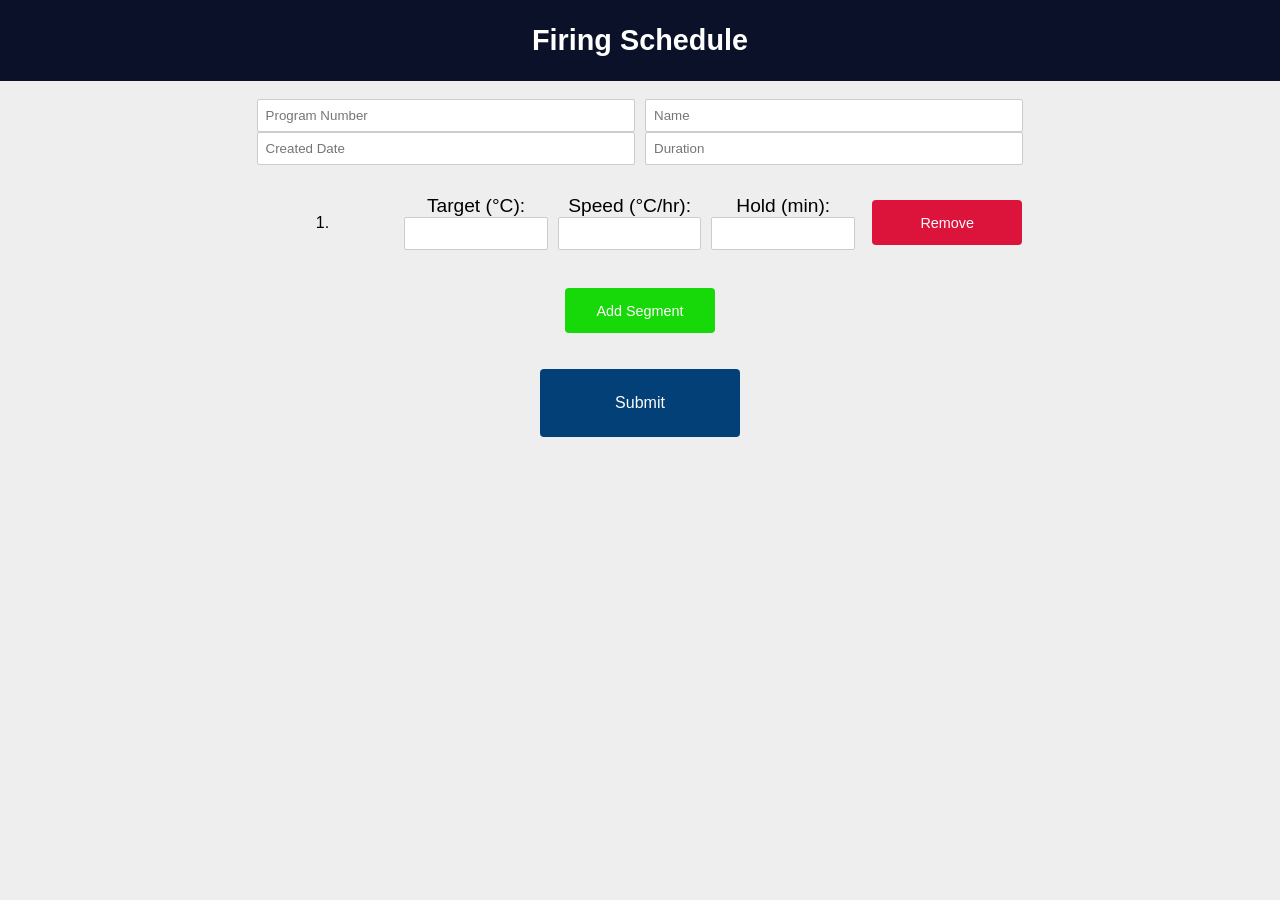
==== data/firingProgram.html @ 9d3ffa4d "Added configuration portal" ====
<!DOCTYPE html>
<html lang="en">

<head>
    <title>Firing Schedule</title>
    <meta charset="UTF-8">
    <meta name="viewport" content="width=device-width, initial-scale=1">
    <link rel="stylesheet" type="text/css" href="style.css">
    <style>
        input[type=text],
        input[type=number],
        select {
            width: 100%;
            /* Use 100% width for inputs to fill their containers */
            padding: 8px;
            margin: 0;
            display: inline-block;
            /* Change to inline-block for better control */
            border: 1px solid #ccc;
            /* Add a border for visibility */
            border-radius: 2px;
            box-sizing: border-box;
            /* Include padding and borders in the width */
        }

        ol {
            padding: 0;
            margin: 0;
            list-style-type: decimal;
        }

        li {
            display: flex;
            flex-wrap: wrap;
            align-items: center;
            gap: 10px;
            justify-content: flex-start;
            /* Align to the start of the flex container */
        }

        li div {
            display: flex;
            flex-direction: column;
            flex-basis: calc(33.3% - 10px);
            /* Assign width to each flex item */
            max-width: calc(33.3% - 10px);
            /* Add max-width for flex items */
        }

        li span,
        li div {
            flex: 1;
        }

        .button-main {
            width: 150px;
            font-size: 0.9em;
        }

        .program-description {
            display: grid;
            grid-template-columns: repeat(2, 1fr);
            /* 2 columns on desktop */
            gap: 10px;
            /* space between grid items */
            margin-bottom: 10px;
            /* space below the grid */
        }

        /* Media query for mobile screens */
        @media (max-width: 600px) {
            li {
                justify-content: flex-start;
            }

            li div {
                margin-left: 10px;
                /* Add left margin to div elements */
            }

            .button-main {
                width: auto;
                /* Allow button to adjust size on smaller screens */
                flex-grow: 1;
            }

            .program-description {
                grid-template-columns: 1fr;
                /* 1 column on mobile */
            }
        }
    </style>
</head>

<body class="firingProgram">
    <div class="topnav">
        <h1>Firing Schedule</h1>
    </div>
    <br>
    <form id="firingProgramForm" onsubmit="sendFiringProgram(); return false;">
        <div class="program-description">
            <div>
                <input type="number" name="programNumber" placeholder="Program Number">
                <input type="text" name="createdDate" placeholder="Created Date">
            </div>
            <div>
                <input type="text" name="name" placeholder="Name">
                <input type="text" name="duration" placeholder="Duration">
            </div>
        </div>

        <br>
        <ol id="segments">
            <!-- Initial segment -->
            <li>
                <div class="counter">
                    <span>1. </span>
                </div>
                <div>
                    <label for="target1">Target (°C):</label>
                    <input type="number" name="target1" id="target1">
                </div>
                <div>
                    <label for="speed1">Speed (°C/hr):</label>
                    <input type="number" name="speed1" id="speed1">
                </div>
                <div>
                    <label for="hold1">Hold (min):</label>
                    <input type="number" name="hold1" id="hold1">
                </div>
                <!-- Button to remove this segment -->
                <button class="button-main" onclick="removeSegment(this)">Remove</button>
            </li>
        </ol>

        <br><br>

        <!-- Button to add a new segment -->
        <button class="button-segment" onclick="addSegment(event)">Add Segment</button>

        <br><br>

        <input type="submit" value="Submit">
    </form>
    <script src="script.js"></script>
</body>

</html>
---- data/style.css ----
html {
  font-family: Arial, Helvetica, sans-serif; 
  display: inline-block; 
  text-align: center;
}

h1 {
  font-size: 1.8rem; 
  color: white;
  margin: 24px;
  /*
  font-size: 32px;
  text-transform: uppercase;
  letter-spacing: 8px;
  text-align: center; */
}

p { 
  font-size: 1.5rem;
}

.topnav { 
  width: 100%;
  overflow: hidden; 
  background-color: #0A1128;
}

body {  
  display: flex;
  flex-direction: column;
  align-items: center;
  justify-content: center;
  background: #eee;
  /* height: 100vh; 100% of the viewport height */
  height: 100%;
  margin: 0;
}

.content { 
  padding: 5%;
}

.card-grid { 
  max-width: 800px; 
  margin: 0 auto; 
  display: grid; 
  grid-gap: 2rem; 
  grid-template-columns: repeat(auto-fit, minmax(300px, 1fr));
}

.card { 
  background-color: white; 
  box-shadow: 2px 2px 12px 1px rgba(140,140,140,.5);
}

.card-title { 
  font-size: 1.2rem;
  font-weight: bold;
  color: #034078
}

input[type=submit] {
  border: none;
  color: #FEFCFB;
  background-color: #034078;
  padding: 25px 10px;
  text-align: center;
  text-decoration: none;
  display: inline-block;
  font-size: 16px;
  width: 200px;
  /* margin-right: 10px; */
  border-radius: 4px;
  transition-duration: 0.4s;
  }

input[type=submit]:hover {
  background-color: #1282A2;
}

input[type=text], input[type=number], select {
  width: 50%;
  padding: 12px 20px;
  margin: 18px;
  display: inline-block;
  border: 1px solid #ccc;
  border-radius: 4px;
  box-sizing: border-box;
}

label {
  font-size: 1.2rem; 
}
.value{
  font-size: 1.2rem;
  color: #1282A2;  
}
.state {
  font-size: 1.2rem;
  color: #1282A2;
}
button {
  border: none;
  color: #FEFCFB;
  padding: 1em 2em;
  /* padding: 1em 1em; */
  text-align: center;
  font-size: 16px;
  width: 150px;
  border-radius: 4px;
  transition-duration: 0.4s;
}
.button-main {
  width: 200px;
  padding: 1em 2em;
  font-size: 1em;
  margin: 0.5em;
  background-color: crimson;
}
.button-main:hover {
  background-color: rgb(217, 99, 128);
}
.button-on {
  background-color: #034078;
}
.button-on:hover {
  background-color: #1282A2;
}
.button-segment {
  font-size: 0.9em;
  /* margin: 0.5em; */
  background-color: #17d90a;
}
.button-segment:hover {
  background-color: #6ad062;
}
.button-off {
  background-color: #858585;
}
.button-off:hover {
  background-color: #252524;
} 

form {
  display: flex;
  flex-direction: column;
  align-items: center;
}

fieldset {
  text-align: center;
}
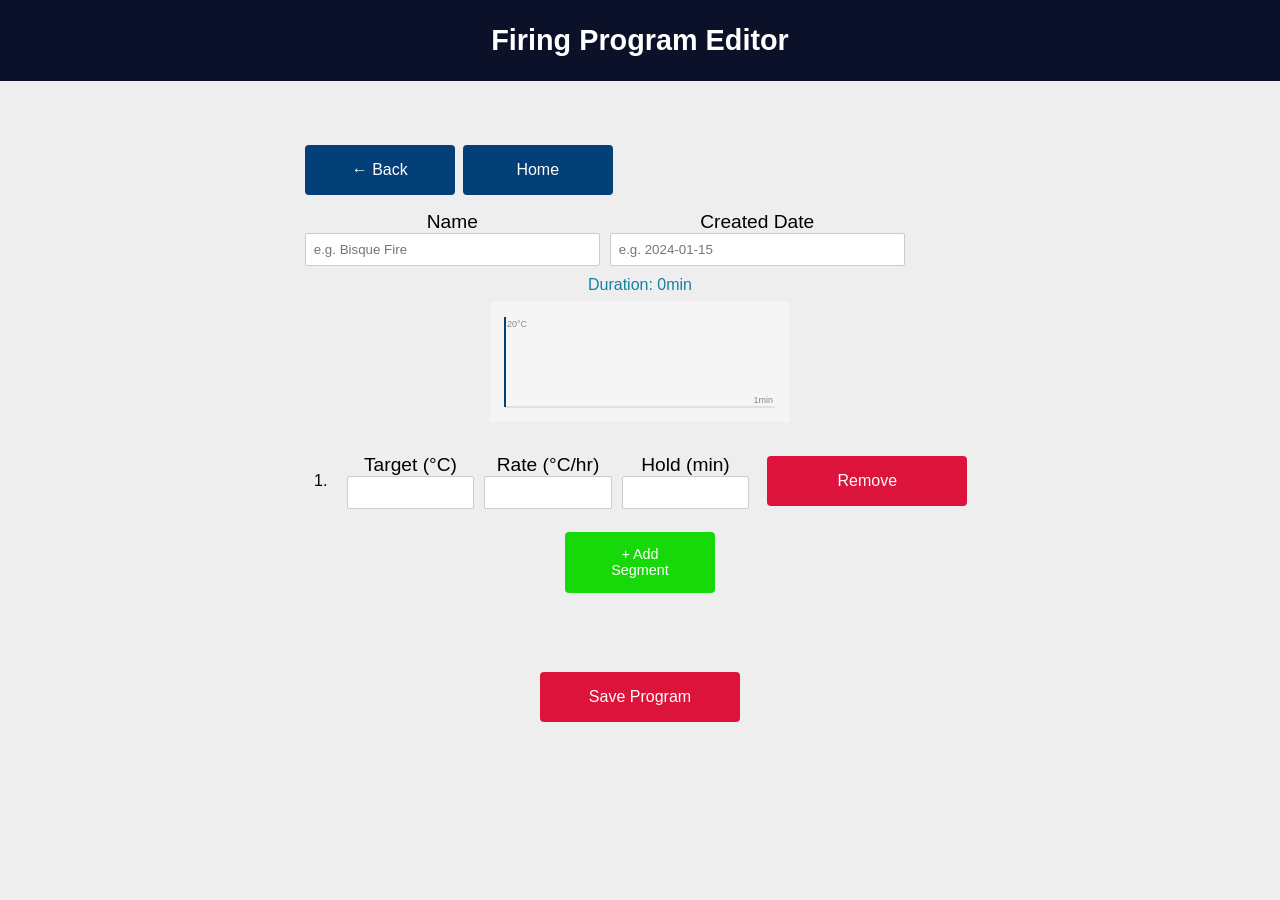
==== commit 17fc45da: "feat: implement firing program library and editor - Add program catalog API to Network class (refres" ====
--- a/data/firingProgram.html
+++ b/data/firingProgram.html
@@ -1,148 +1,287 @@
 <!DOCTYPE html>
 <html lang="en">
-
 <head>
-    <title>Firing Schedule</title>
-    <meta charset="UTF-8">
-    <meta name="viewport" content="width=device-width, initial-scale=1">
-    <link rel="stylesheet" type="text/css" href="style.css">
-    <style>
-        input[type=text],
-        input[type=number],
-        select {
-            width: 100%;
-            /* Use 100% width for inputs to fill their containers */
-            padding: 8px;
-            margin: 0;
-            display: inline-block;
-            /* Change to inline-block for better control */
-            border: 1px solid #ccc;
-            /* Add a border for visibility */
-            border-radius: 2px;
-            box-sizing: border-box;
-            /* Include padding and borders in the width */
+  <title>Firing Program Editor</title>
+  <meta charset="UTF-8">
+  <meta name="viewport" content="width=device-width, initial-scale=1">
+  <link rel="icon" type="image/png" href="favicon.png">
+  <link rel="stylesheet" type="text/css" href="style.css">
+  <style>
+    input[type=text], input[type=number], select {
+      width: 100%;
+      padding: 8px;
+      margin: 0;
+      border: 1px solid #ccc;
+      border-radius: 2px;
+      box-sizing: border-box;
+    }
+    ol { padding: 0; margin: 0; list-style-type: decimal; }
+    li {
+      display: flex;
+      flex-wrap: wrap;
+      align-items: center;
+      gap: 10px;
+      justify-content: flex-start;
+    }
+    li div {
+      display: flex;
+      flex-direction: column;
+      flex-basis: calc(33.3% - 10px);
+      max-width: calc(33.3% - 10px);
+    }
+    li span, li div { flex: 1; }
+    .program-description {
+      display: grid;
+      grid-template-columns: repeat(2, 1fr);
+      gap: 10px;
+      margin-bottom: 10px;
+      max-width: 600px;
+      width: 100%;
+    }
+    #preview-svg {
+      display: block;
+      margin: 0.5em auto;
+      max-width: 300px;
+      width: 100%;
+    }
+    #duration-display {
+      font-size: 1rem;
+      color: #1282A2;
+      margin-bottom: 0.5em;
+    }
+    #status-msg {
+      min-height: 1.5em;
+      font-size: 0.95rem;
+      color: crimson;
+    }
+    @media (max-width: 600px) {
+      li div { flex-basis: 100%; max-width: 100%; }
+      .program-description { grid-template-columns: 1fr; }
+    }
+  </style>
+</head>
+<body>
+  <div class="topnav">
+    <h1 id="page-title">Firing Program Editor</h1>
+  </div>
+  <div class="content">
+    <div class="page-nav">
+      <button onclick="window.location.href='/programs'" class="button-on">← Back</button>
+      <button onclick="window.location.href='/'" class="button-on">Home</button>
+    </div>
+
+    <div class="program-description">
+      <div>
+        <label>Name</label>
+        <input type="text" id="prog-name" placeholder="e.g. Bisque Fire">
+      </div>
+      <div>
+        <label>Created Date</label>
+        <input type="text" id="prog-date" placeholder="e.g. 2024-01-15">
+      </div>
+    </div>
+
+    <div id="duration-display">Duration: —</div>
+    <svg id="preview-svg" viewBox="0 0 300 120" xmlns="http://www.w3.org/2000/svg">
+      <rect width="300" height="120" fill="#f5f5f5" rx="4"/>
+      <text x="150" y="65" text-anchor="middle" font-size="12" fill="#aaa">Add segments to see preview</text>
+    </svg>
+
+    <br>
+    <ol id="segments"></ol>
+    <br>
+    <button class="button-segment" onclick="addSegment()">+ Add Segment</button>
+    <br><br>
+    <p id="status-msg"></p>
+    <button onclick="saveProgram()" class="button-main">Save Program</button>
+  </div>
+
+  <script>
+    const PAD = 15;
+    let editingId = null;
+
+    function getParams() {
+      const p = new URLSearchParams(window.location.search);
+      return { id: p.get('id') };
+    }
+
+    function setStatus(msg, isError) {
+      const el = document.getElementById('status-msg');
+      el.textContent = msg;
+      el.style.color = isError ? 'crimson' : '#034078';
+    }
+
+    function addSegment(data) {
+      const ol = document.getElementById('segments');
+      const idx = ol.children.length + 1;
+      const li = document.createElement('li');
+      li.innerHTML = `
+        <div style="flex-basis:2em;max-width:2em;min-width:2em;">
+          <span>${idx}.</span>
+        </div>
+        <div>
+          <label>Target (°C)</label>
+          <input type="number" min="0" max="1400" class="seg-target" value="${data ? data.target_temperature : ''}" oninput="recalculate()">
+        </div>
+        <div>
+          <label>Rate (°C/hr)</label>
+          <input type="number" min="1" max="500" class="seg-rate" value="${data ? data.firing_rate : ''}" oninput="recalculate()">
+        </div>
+        <div>
+          <label>Hold (min)</label>
+          <input type="number" min="0" class="seg-hold" value="${data ? data.holding_time : ''}" oninput="recalculate()">
+        </div>
+        <button class="button-main" onclick="removeSegment(this)">Remove</button>
+      `;
+      ol.appendChild(li);
+      renumber();
+      recalculate();
+    }
+
+    function removeSegment(btn) {
+      btn.closest('li').remove();
+      renumber();
+      recalculate();
+    }
+
+    function renumber() {
+      const items = document.getElementById('segments').children;
+      for (let i = 0; i < items.length; i++) {
+        items[i].querySelector('span').textContent = (i + 1) + '.';
+      }
+    }
+
+    function getSegments() {
+      const segs = [];
+      document.querySelectorAll('#segments li').forEach(li => {
+        segs.push({
+          target_temperature: parseInt(li.querySelector('.seg-target').value) || 0,
+          firing_rate: parseInt(li.querySelector('.seg-rate').value) || 0,
+          holding_time: parseInt(li.querySelector('.seg-hold').value) || 0,
+        });
+      });
+      return segs;
+    }
+
+    function computeDuration(segs) {
+      let totalMins = 0, prevTemp = 20;
+      for (const seg of segs) {
+        const r = Math.abs(seg.firing_rate);
+        if (r > 0) totalMins += Math.abs(seg.target_temperature - prevTemp) * 60 / r;
+        totalMins += seg.holding_time;
+        prevTemp = seg.target_temperature;
+      }
+      return Math.round(totalMins);
+    }
+
+    function recalculate() {
+      const segs = getSegments();
+      const mins = computeDuration(segs);
+      const h = Math.floor(mins / 60), m = mins % 60;
+      document.getElementById('duration-display').textContent =
+        'Duration: ' + (h > 0 ? h + 'h ' : '') + m + 'min';
+      updatePreview(segs, mins);
+    }
+
+    function updatePreview(segs, totalMins) {
+      if (!segs.length) {
+        document.getElementById('preview-svg').innerHTML =
+          '<rect width="300" height="120" fill="#f5f5f5" rx="4"/>' +
+          '<text x="150" y="65" text-anchor="middle" font-size="12" fill="#aaa">Add segments to see preview</text>';
+        return;
+      }
+
+      const W = 300, H = 120;
+      const maxTemp = Math.max(20, ...segs.map(s => s.target_temperature));
+      const maxTime = Math.max(1, totalMins);
+
+      function scaleX(t) { return PAD + (t / maxTime) * (W - 2 * PAD); }
+      function scaleY(temp) { return (H - PAD) - (temp / maxTemp) * (H - 2 * PAD); }
+
+      let pts = [[0, 20]]; // start ambient
+      let t = 0, prevTemp = 20;
+      for (const seg of segs) {
+        const r = Math.abs(seg.firing_rate);
+        if (r > 0) t += Math.abs(seg.target_temperature - prevTemp) * 60 / r;
+        pts.push([t, seg.target_temperature]);
+        if (seg.holding_time > 0) {
+          t += seg.holding_time;
+          pts.push([t, seg.target_temperature]);
         }
-
-        ol {
-            padding: 0;
-            margin: 0;
-            list-style-type: decimal;
-        }
-
-        li {
-            display: flex;
-            flex-wrap: wrap;
-            align-items: center;
-            gap: 10px;
-            justify-content: flex-start;
-            /* Align to the start of the flex container */
-        }
-
-        li div {
-            display: flex;
-            flex-direction: column;
-            flex-basis: calc(33.3% - 10px);
-            /* Assign width to each flex item */
-            max-width: calc(33.3% - 10px);
-            /* Add max-width for flex items */
-        }
-
-        li span,
-        li div {
-            flex: 1;
-        }
-
-        .button-main {
-            width: 150px;
-            font-size: 0.9em;
-        }
-
-        .program-description {
-            display: grid;
-            grid-template-columns: repeat(2, 1fr);
-            /* 2 columns on desktop */
-            gap: 10px;
-            /* space between grid items */
-            margin-bottom: 10px;
-            /* space below the grid */
-        }
-
-        /* Media query for mobile screens */
-        @media (max-width: 600px) {
-            li {
-                justify-content: flex-start;
-            }
-
-            li div {
-                margin-left: 10px;
-                /* Add left margin to div elements */
-            }
-
-            .button-main {
-                width: auto;
-                /* Allow button to adjust size on smaller screens */
-                flex-grow: 1;
-            }
-
-            .program-description {
-                grid-template-columns: 1fr;
-                /* 1 column on mobile */
-            }
-        }
-    </style>
-</head>
-
-<body class="firingProgram">
-    <div class="topnav">
-        <h1>Firing Schedule</h1>
-    </div>
-    <br>
-    <form id="firingProgramForm" onsubmit="sendFiringProgram(); return false;">
-        <div class="program-description">
-            <div>
-                <input type="number" name="programNumber" placeholder="Program Number">
-                <input type="text" name="createdDate" placeholder="Created Date">
-            </div>
-            <div>
-                <input type="text" name="name" placeholder="Name">
-                <input type="text" name="duration" placeholder="Duration">
-            </div>
-        </div>
-
-        <br>
-        <ol id="segments">
-            <!-- Initial segment -->
-            <li>
-                <div class="counter">
-                    <span>1. </span>
-                </div>
-                <div>
-                    <label for="target1">Target (°C):</label>
-                    <input type="number" name="target1" id="target1">
-                </div>
-                <div>
-                    <label for="speed1">Speed (°C/hr):</label>
-                    <input type="number" name="speed1" id="speed1">
-                </div>
-                <div>
-                    <label for="hold1">Hold (min):</label>
-                    <input type="number" name="hold1" id="hold1">
-                </div>
-                <!-- Button to remove this segment -->
-                <button class="button-main" onclick="removeSegment(this)">Remove</button>
-            </li>
-        </ol>
-
-        <br><br>
-
-        <!-- Button to add a new segment -->
-        <button class="button-segment" onclick="addSegment(event)">Add Segment</button>
-
-        <br><br>
-
-        <input type="submit" value="Submit">
-    </form>
-    <script src="script.js"></script>
+        prevTemp = seg.target_temperature;
+      }
+
+      const d = pts.map((p, i) =>
+        (i === 0 ? 'M' : 'L') + scaleX(p[0]).toFixed(1) + ',' + scaleY(p[1]).toFixed(1)
+      ).join(' ');
+
+      // Axis labels
+      const tempLabel = maxTemp + '°C';
+      const timeLabel = Math.round(maxTime) + 'min';
+
+      document.getElementById('preview-svg').innerHTML = `
+        <rect width="${W}" height="${H}" fill="#f5f5f5" rx="4"/>
+        <line x1="${PAD}" y1="${PAD}" x2="${PAD}" y2="${H-PAD}" stroke="#ccc" stroke-width="1"/>
+        <line x1="${PAD}" y1="${H-PAD}" x2="${W-PAD}" y2="${H-PAD}" stroke="#ccc" stroke-width="1"/>
+        <text x="${PAD+2}" y="${PAD+10}" font-size="9" fill="#888">${tempLabel}</text>
+        <text x="${W-PAD-2}" y="${H-PAD-4}" font-size="9" fill="#888" text-anchor="end">${timeLabel}</text>
+        <path d="${d}" stroke="#034078" stroke-width="2" fill="none"/>
+      `;
+    }
+
+    function saveProgram() {
+      const name = document.getElementById('prog-name').value.trim();
+      const date = document.getElementById('prog-date').value.trim();
+      if (!name) { setStatus('Name is required.', true); return; }
+      const segs = getSegments();
+      if (!segs.length) { setStatus('Add at least one segment.', true); return; }
+      for (let i = 0; i < segs.length; i++) {
+        if (!segs[i].target_temperature) { setStatus('Segment ' + (i+1) + ': target temperature required.', true); return; }
+        if (!segs[i].firing_rate) { setStatus('Segment ' + (i+1) + ': firing rate required.', true); return; }
+      }
+
+      const payload = { name, created_date: date, segments: segs };
+      if (editingId) payload.existing_id = editingId;
+
+      setStatus('Saving…', false);
+      fetch('/save-program', {
+        method: 'POST',
+        headers: { 'Content-Type': 'application/json' },
+        body: JSON.stringify(payload)
+      })
+      .then(r => r.json())
+      .then(data => {
+        if (data.error) { setStatus('Error: ' + data.error, true); return; }
+        editingId = data.id;
+        history.replaceState(null, '', '/program-editor?id=' + encodeURIComponent(data.id));
+        setStatus('Saved!', false);
+      })
+      .catch(() => setStatus('Save failed. Check connection.', true));
+    }
+
+    function loadProgram(id) {
+      fetch('/get-program?id=' + encodeURIComponent(id))
+        .then(r => r.json())
+        .then(data => {
+          if (data.error) { setStatus('Load error: ' + data.error, true); return; }
+          editingId = data.id;
+          document.getElementById('prog-name').value = data.name || '';
+          document.getElementById('prog-date').value = data.created_date || '';
+          document.getElementById('page-title').textContent = 'Edit: ' + (data.name || 'Program');
+          const ol = document.getElementById('segments');
+          ol.innerHTML = '';
+          (data.segments || []).forEach(s => addSegment(s));
+        })
+        .catch(() => setStatus('Failed to load program.', true));
+    }
+
+    // Init
+    const { id } = getParams();
+    if (id) {
+      loadProgram(id);
+    } else {
+      addSegment(); // start with one blank segment for new programs
+    }
+  </script>
 </body>
-
 </html>
--- a/data/style.css
+++ b/data/style.css
@@ -151,3 +151,37 @@
   text-align: center;
 }
 
+.page-nav {
+  display: flex;
+  gap: 0.5em;
+  justify-content: flex-start;
+  margin-bottom: 1em;
+}
+
+.program-card {
+  background: white;
+  border-radius: 4px;
+  box-shadow: 2px 2px 8px rgba(140,140,140,.4);
+  padding: 1em 1.5em;
+  display: flex;
+  justify-content: space-between;
+  align-items: center;
+  gap: 1em;
+  text-align: left;
+}
+
+.program-card .card-info {
+  flex: 1;
+}
+
+.program-card .card-info h3 {
+  margin: 0 0 0.25em;
+  color: #034078;
+  font-size: 1.1rem;
+}
+
+.program-card .card-info small {
+  color: #666;
+  font-size: 0.85rem;
+}
+
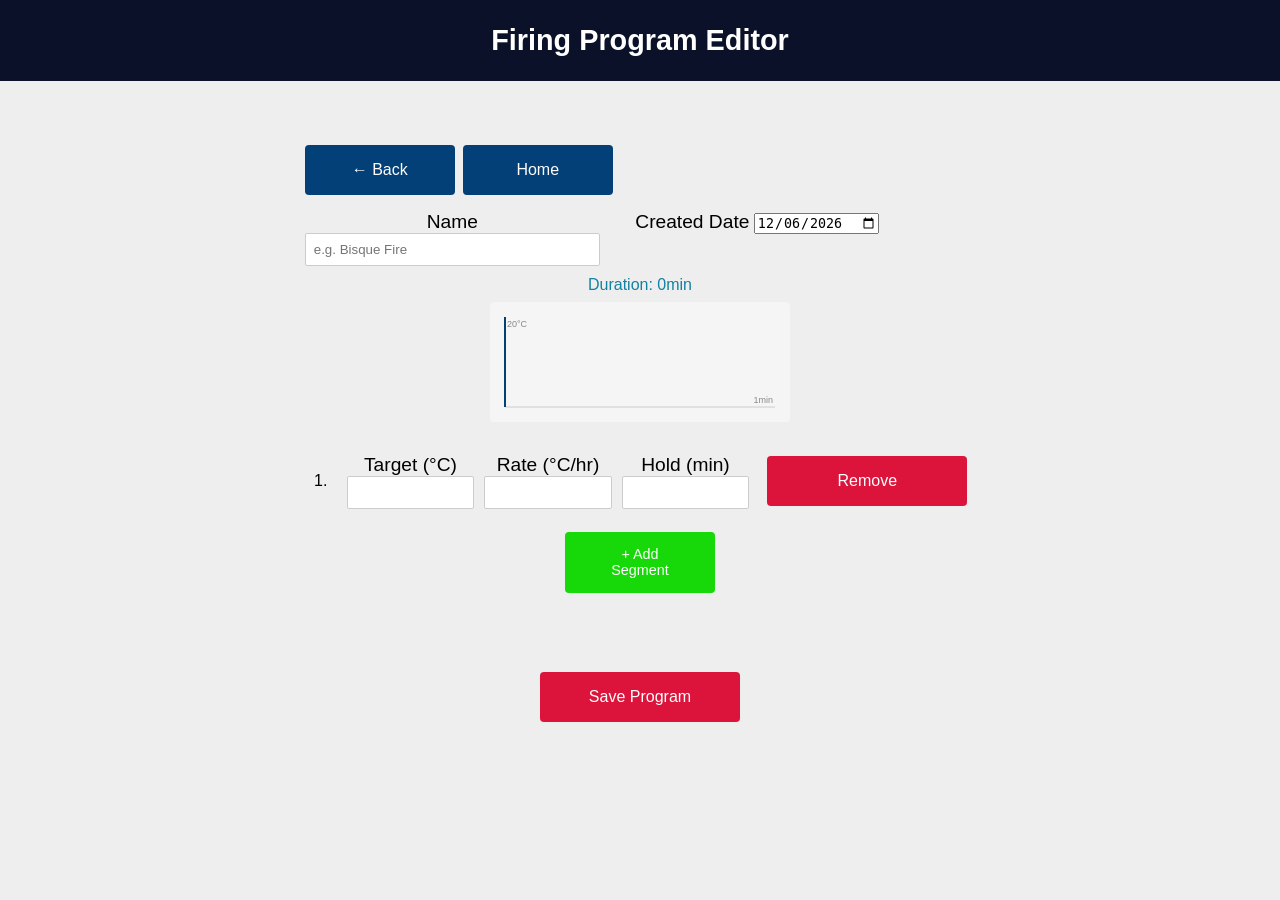
==== commit 75f68515: "fix: adversarial review — catalog doc size, write-before-delete, date picker - refreshCatalog: repla" ====
--- a/data/firingProgram.html
+++ b/data/firingProgram.html
@@ -77,7 +77,7 @@
       </div>
       <div>
         <label>Created Date</label>
-        <input type="text" id="prog-date" placeholder="e.g. 2024-01-15">
+        <input type="date" id="prog-date">
       </div>
     </div>
 
@@ -280,6 +280,8 @@
     if (id) {
       loadProgram(id);
     } else {
+      // Default to today for new programs
+      document.getElementById('prog-date').value = new Date().toISOString().split('T')[0];
       addSegment(); // start with one blank segment for new programs
     }
   </script>
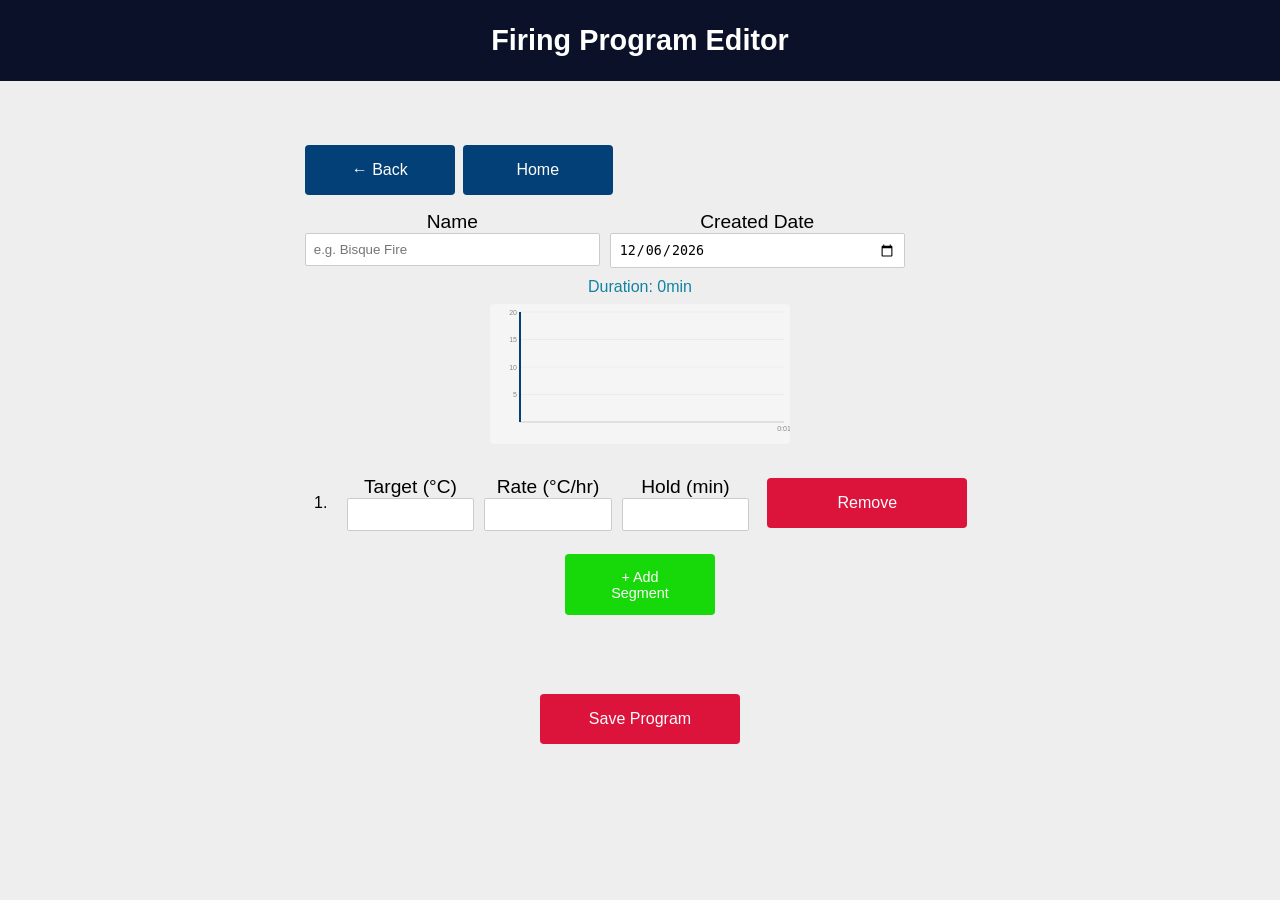
==== commit 89b94a1d: "ui: fix date input alignment + add graph axis ticks - Add input[type=date] to CSS width/padding rule" ====
--- a/data/firingProgram.html
+++ b/data/firingProgram.html
@@ -7,7 +7,7 @@
   <link rel="icon" type="image/png" href="favicon.png">
   <link rel="stylesheet" type="text/css" href="style.css">
   <style>
-    input[type=text], input[type=number], select {
+    input[type=text], input[type=number], input[type=date], select {
       width: 100%;
       padding: 8px;
       margin: 0;
@@ -97,7 +97,6 @@
   </div>
 
   <script>
-    const PAD = 15;
     let editingId = null;
 
     function getParams() {
@@ -183,22 +182,48 @@
       updatePreview(segs, mins);
     }
 
+    function niceTempInterval(maxTemp) {
+      for (const step of [5, 10, 20, 25, 50, 100, 150, 200, 250, 300, 500]) {
+        const n = Math.floor(maxTemp / step);
+        if (n >= 2 && n <= 6) return step;
+      }
+      return Math.max(1, Math.floor(maxTemp / 2));
+    }
+
+    function niceTimeInterval(totalMins) {
+      for (const step of [5, 10, 15, 30, 60, 90, 120, 180, 240, 360, 480]) {
+        const n = Math.floor(totalMins / step);
+        if (n >= 2 && n <= 6) return step;
+      }
+      return Math.max(1, Math.floor(totalMins / 2));
+    }
+
+    function fmtHHMM(mins) {
+      const h = Math.floor(mins / 60);
+      const m = mins % 60;
+      return h + ':' + String(m).padStart(2, '0');
+    }
+
     function updatePreview(segs, totalMins) {
+      const svg = document.getElementById('preview-svg');
       if (!segs.length) {
-        document.getElementById('preview-svg').innerHTML =
-          '<rect width="300" height="120" fill="#f5f5f5" rx="4"/>' +
+        svg.setAttribute('viewBox', '0 0 300 120');
+        svg.innerHTML = '<rect width="300" height="120" fill="#f5f5f5" rx="4"/>' +
           '<text x="150" y="65" text-anchor="middle" font-size="12" fill="#aaa">Add segments to see preview</text>';
         return;
       }
 
-      const W = 300, H = 120;
+      const W = 300, H = 140;
+      const L = 30, R = 6, T = 8, B = 22;
+      svg.setAttribute('viewBox', `0 0 ${W} ${H}`);
+
       const maxTemp = Math.max(20, ...segs.map(s => s.target_temperature));
       const maxTime = Math.max(1, totalMins);
 
-      function scaleX(t) { return PAD + (t / maxTime) * (W - 2 * PAD); }
-      function scaleY(temp) { return (H - PAD) - (temp / maxTemp) * (H - 2 * PAD); }
-
-      let pts = [[0, 20]]; // start ambient
+      function scaleX(t) { return L + (t / maxTime) * (W - L - R); }
+      function scaleY(temp) { return (H - B) - (temp / maxTemp) * (H - T - B); }
+
+      let pts = [[0, 20]];
       let t = 0, prevTemp = 20;
       for (const seg of segs) {
         const r = Math.abs(seg.firing_rate);
@@ -215,18 +240,35 @@
         (i === 0 ? 'M' : 'L') + scaleX(p[0]).toFixed(1) + ',' + scaleY(p[1]).toFixed(1)
       ).join(' ');
 
-      // Axis labels
-      const tempLabel = maxTemp + '°C';
-      const timeLabel = Math.round(maxTime) + 'min';
-
-      document.getElementById('preview-svg').innerHTML = `
-        <rect width="${W}" height="${H}" fill="#f5f5f5" rx="4"/>
-        <line x1="${PAD}" y1="${PAD}" x2="${PAD}" y2="${H-PAD}" stroke="#ccc" stroke-width="1"/>
-        <line x1="${PAD}" y1="${H-PAD}" x2="${W-PAD}" y2="${H-PAD}" stroke="#ccc" stroke-width="1"/>
-        <text x="${PAD+2}" y="${PAD+10}" font-size="9" fill="#888">${tempLabel}</text>
-        <text x="${W-PAD-2}" y="${H-PAD-4}" font-size="9" fill="#888" text-anchor="end">${timeLabel}</text>
-        <path d="${d}" stroke="#034078" stroke-width="2" fill="none"/>
-      `;
+      const tempStep = niceTempInterval(maxTemp);
+      const timeStep = niceTimeInterval(maxTime);
+
+      let out = `<rect width="${W}" height="${H}" fill="#f5f5f5" rx="4"/>`;
+
+      // Y gridlines + temperature labels
+      for (let temp = tempStep; temp <= maxTemp; temp += tempStep) {
+        const y = scaleY(temp).toFixed(1);
+        out += `<line x1="${L}" y1="${y}" x2="${W - R}" y2="${y}" stroke="#e0e0e0" stroke-width="0.5"/>`;
+        out += `<text x="${L - 3}" y="${(parseFloat(y) + 2.5).toFixed(1)}" font-size="7" fill="#888" text-anchor="end">${temp}</text>`;
+      }
+
+      // X gridlines + HH:MM labels
+      for (let tk = timeStep; tk <= maxTime; tk += timeStep) {
+        const x = scaleX(tk).toFixed(1);
+        if (tk < maxTime) {
+          out += `<line x1="${x}" y1="${T}" x2="${x}" y2="${H - B}" stroke="#e0e0e0" stroke-width="0.5"/>`;
+        }
+        out += `<text x="${x}" y="${H - B + 9}" font-size="7" fill="#888" text-anchor="middle">${fmtHHMM(tk)}</text>`;
+      }
+
+      // Axes
+      out += `<line x1="${L}" y1="${T}" x2="${L}" y2="${H - B}" stroke="#ccc" stroke-width="1"/>`;
+      out += `<line x1="${L}" y1="${H - B}" x2="${W - R}" y2="${H - B}" stroke="#ccc" stroke-width="1"/>`;
+
+      // Firing curve (drawn last, on top of gridlines)
+      out += `<path d="${d}" stroke="#034078" stroke-width="2" fill="none"/>`;
+
+      svg.innerHTML = out;
     }
 
     function saveProgram() {
